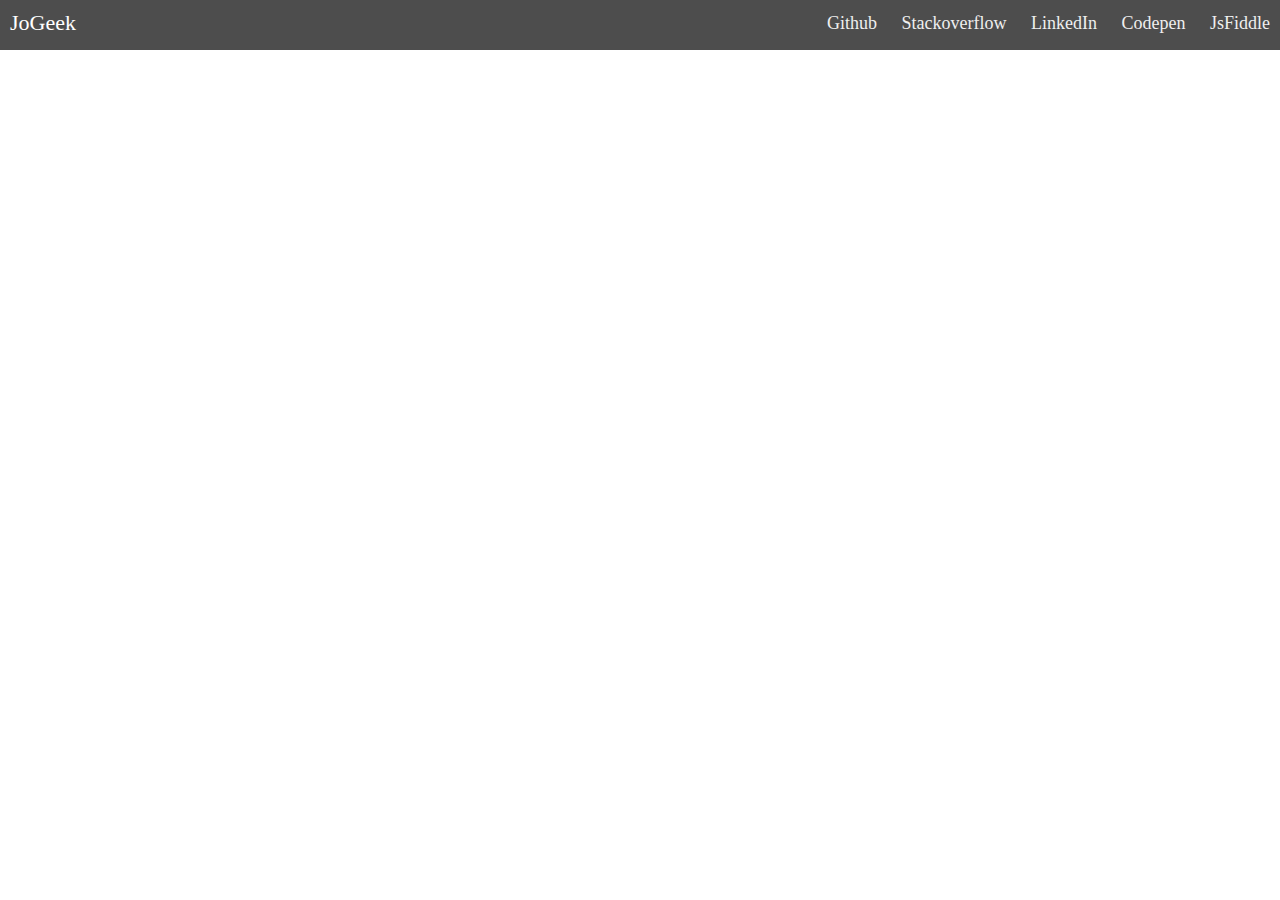
==== index.html @ 08067026 "initialisation du site" ====
<!DOCTYPE html>

<html>
    <head>
        <meta charset="utf-8">
        <title> Agence</title>
        <meta name="description" content="">
        <meta name="viewport" content="width=device-width, initial-scale=1">
        <link rel="stylesheet" href="style.css">
    </head>
    <body>
<!-- navbar -->

<div class="nav">
  <input type="checkbox" id="nav-check">
  <div class="nav-header">
    <div class="nav-title">
      JoGeek
    </div>
  </div>
  <div class="nav-btn">
    <label for="nav-check">
      <span></span>
      <span></span>
      <span></span>
    </label>
  </div>
  
  <div class="nav-links">
    <a href="//github.io/jo_geek" target="_blank">Github</a>
    <a href="http://stackoverflow.com/users/4084003/" target="_blank">Stackoverflow</a>
    <a href="https://in.linkedin.com/in/jonesvinothjoseph" target="_blank">LinkedIn</a>
    <a href="https://codepen.io/jo_Geek/" target="_blank">Codepen</a>
    <a href="https://jsfiddle.net/user/jo_Geek/" target="_blank">JsFiddle</a>
  </div>
</div>

    </body>
</html>
---- style.css ----
/* navbar */

body {
  margin: 0px;
}

.nav {
  height: 50px;
  width: 100%;
  background-color: #4d4d4d;
  position: relative;
}

.nav > .nav-header {
  display: inline;
}

.nav > .nav-header > .nav-title {
  display: inline-block;
  font-size: 22px;
  color: #fff;
  padding: 10px 10px 10px 10px;
}

.nav > .nav-btn {
  display: none;
}

.nav > .nav-links {
  display: inline;
  float: right;
  font-size: 18px;
}

.nav > .nav-links > a {
  display: inline-block;
  padding: 13px 10px 13px 10px;
  text-decoration: none;
  color: #efefef;
}

.nav > .nav-links > a:hover {
  background-color: rgba(0, 0, 0, 0.3);
}

.nav > #nav-check {
  display: none;
}

@media (max-width:600px) {
  .nav > .nav-btn {
    display: inline-block;
    position: absolute;
    right: 0px;
    top: 0px;
  }
  .nav > .nav-btn > label {
    display: inline-block;
    width: 50px;
    height: 50px;
    padding: 13px;
  }
  .nav > .nav-btn > label:hover,.nav  #nav-check:checked ~ .nav-btn > label {
    background-color: rgba(0, 0, 0, 0.3);
  }
  .nav > .nav-btn > label > span {
    display: block;
    width: 25px;
    height: 10px;
    border-top: 2px solid #eee;
  }
  .nav > .nav-links {
    position: absolute;
    display: block;
    width: 100%;
    background-color: #333;
    height: 0px;
    transition: all 0.3s ease-in;
    overflow-y: hidden;
    top: 50px;
    left: 0px;
  }
  .nav > .nav-links > a {
    display: block;
    width: 100%;
  }
  .nav > #nav-check:not(:checked) ~ .nav-links {
    height: 0px;
  }
  .nav > #nav-check:checked ~ .nav-links {
    height: calc(100vh - 50px);
    overflow-y: auto;
  }
}
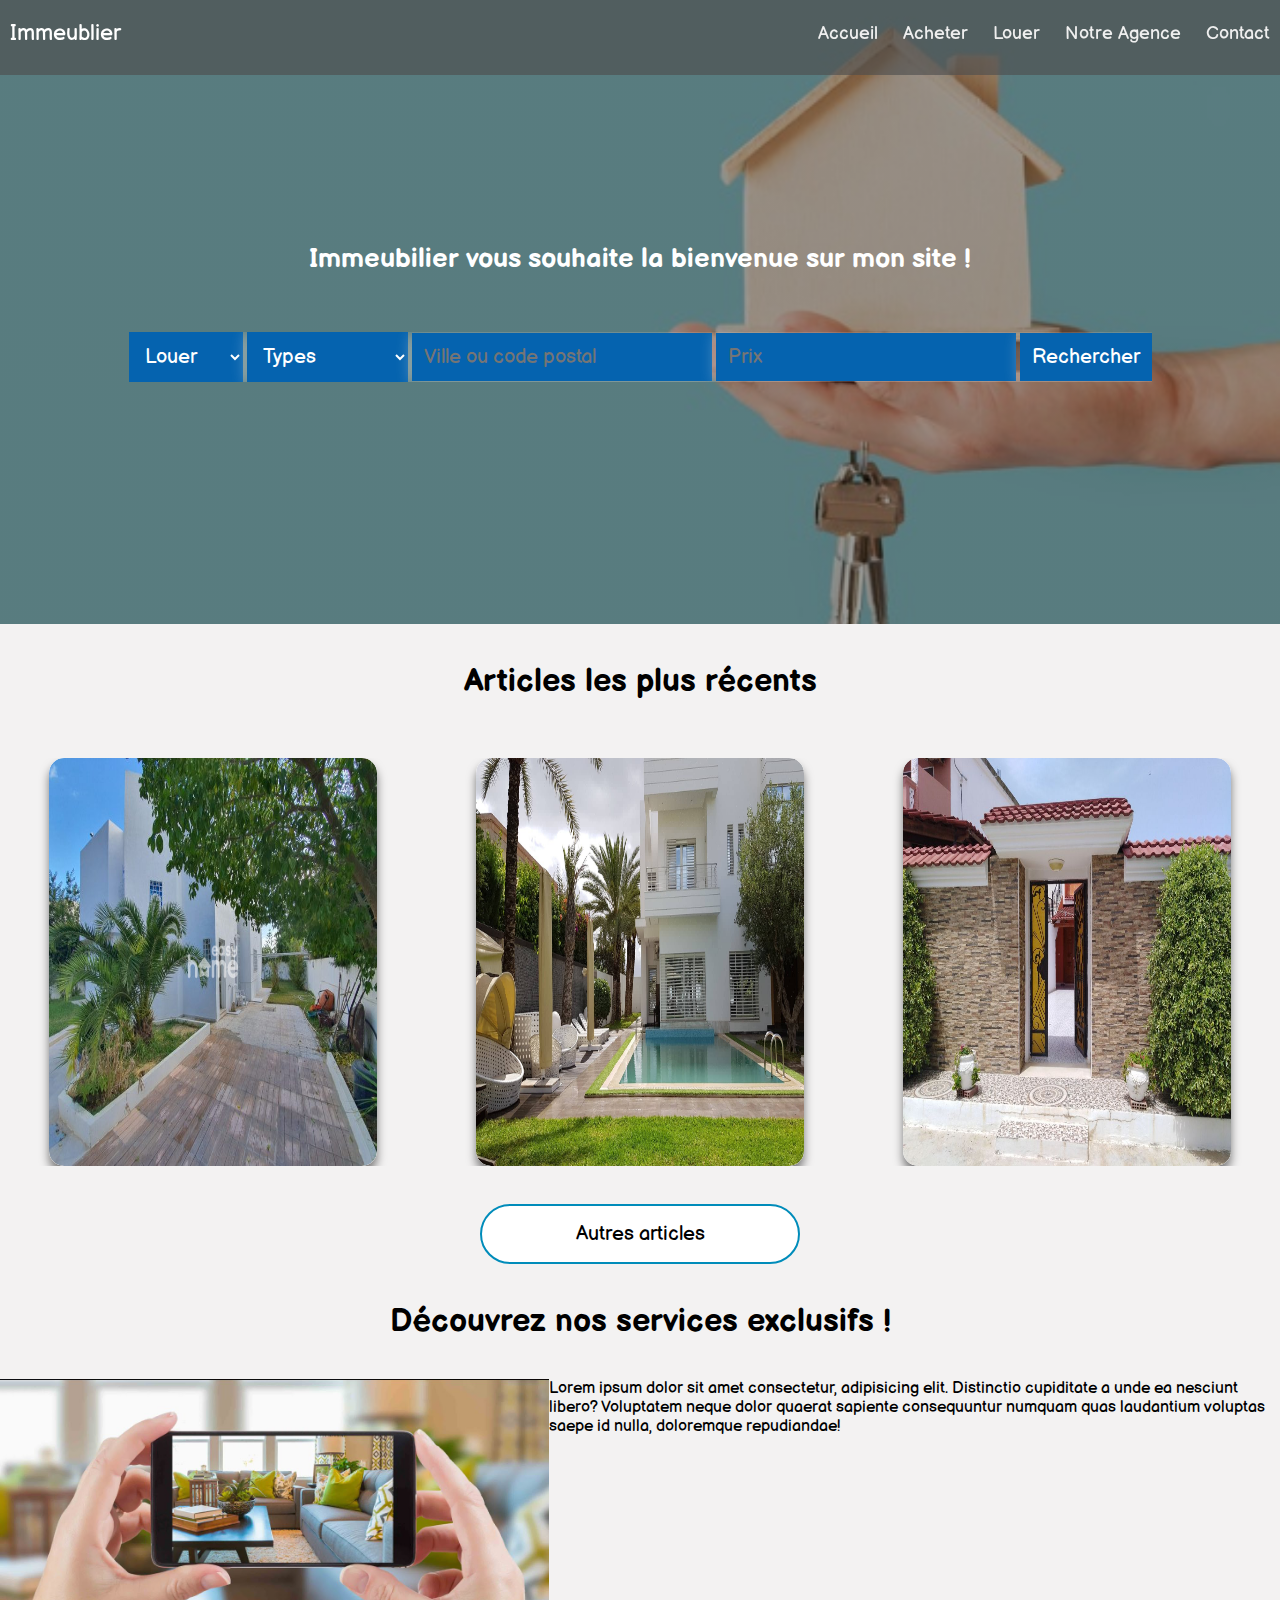
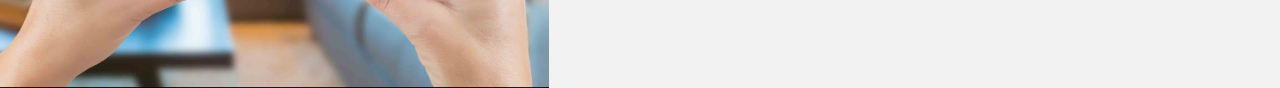
==== commit bc95e61c: "page d'accueil" ====
--- a/index.html
+++ b/index.html
@@ -6,6 +6,8 @@
         <title> Agence</title>
         <meta name="description" content="">
         <meta name="viewport" content="width=device-width, initial-scale=1">
+        <link rel="preconnect" href="https://fonts.gstatic.com">
+        <link href="https://fonts.googleapis.com/css2?family=Balsamiq+Sans&display=swap" rel="stylesheet">
         <link rel="stylesheet" href="style.css">
     </head>
     <body>
@@ -15,7 +17,7 @@
   <input type="checkbox" id="nav-check">
   <div class="nav-header">
     <div class="nav-title">
-      JoGeek
+      Immeublier
     </div>
   </div>
   <div class="nav-btn">
@@ -27,11 +29,83 @@
   </div>
   
   <div class="nav-links">
-    <a href="//github.io/jo_geek" target="_blank">Github</a>
-    <a href="http://stackoverflow.com/users/4084003/" target="_blank">Stackoverflow</a>
-    <a href="https://in.linkedin.com/in/jonesvinothjoseph" target="_blank">LinkedIn</a>
-    <a href="https://codepen.io/jo_Geek/" target="_blank">Codepen</a>
-    <a href="https://jsfiddle.net/user/jo_Geek/" target="_blank">JsFiddle</a>
+    <a href="#index.html" >Accueil</a>
+    <a href="acheter.html">Acheter</a>
+    <a href="louer.html">Louer</a>
+    <a href="agence.html">Notre Agence</a>
+    <a href="contact.html">Contact</a>
+  </div>
+</div>
+
+<!-- ***********section1 *********-->
+<div class="back">
+  <div class="proverbe">
+    <p> Immeubilier vous souhaite la bienvenue sur mon site !</p>
+<br> <br> <br>
+    <form>
+      <select class="box">
+        <option>Louer</option>
+        <option>Acheter</option>
+      </select>
+      <select class="box">
+        <option>Types</option>
+        <option>Appartement</option>
+        <option>Maison</option>
+        <option>Immeuble</option>
+        <option>Terrains</option>
+      </select>
+
+      <input class="box" type="text" placeholder="Ville ou code postal">
+      <input class="box" type="text" placeholder="Prix">
+      <button class="box">Rechercher</button>
+    </form>
+  </div>
+</div>
+
+
+<br> <br>
+<!-- ********section2******** -->
+<div class="container">
+  <h1>Articles les plus récents</h1> <br> <br> <br>
+  
+
+  
+<div class="container1">
+  <div class="card"><img src="./imgs/article1.jpg"/>
+    <div class="info">
+      <h1>Mountain</h1>
+      <p>Lorem Ipsum is simply dummy text from the printing and typeseting industry</p>
+      <button>Read More</button>
+    </div>
+  </div>
+  <div class="card"><img src="./imgs/article2.jpg"/>
+    <div class="info">
+      <h1>Road</h1>
+      <p>Lorem Ipsum is simply dummy text from the printing and typeseting industry</p>
+      <button>Read More</button>
+    </div>
+  </div>
+  <div class="card"><img src="./imgs/article3.jpg"/>
+    <div class="info">
+      <h1>Protester</h1>
+      <p>Lorem Ipsum is simply dummy text from the printing and typeseting industry</p>
+      <button>Read More</button>
+    </div>
+  </div>
+</div>
+<br> <br>
+<div class="btnn">
+  <button class="bouton btn"> Autres articles</button>
+</div>
+<br>
+<br>
+</div>
+<!-- ****section3******* -->
+<div class="container3">
+  <h1 class="service">Découvrez nos services exclusifs !</h1><br> <br>
+  <div class="contain">
+    <img src="./imgs/visio.jpg" alt="">
+    <p>Lorem ipsum dolor sit amet consectetur, adipisicing elit. Distinctio cupiditate a unde ea nesciunt libero? Voluptatem neque dolor quaerat sapiente consequuntur numquam quas laudantium voluptas saepe id nulla, doloremque repudiandae!</p>
   </div>
 </div>
 
--- a/style.css
+++ b/style.css
@@ -1,14 +1,22 @@
 /* navbar */
 
-body {
+*{
   margin: 0px;
+  overflow-x: hidden;
+  font-family: 'Balsamiq Sans', cursive;
+}
+body{
+  background-color: #f3f2f2;
 }
 
 .nav {
-  height: 50px;
-  width: 100%;
-  background-color: #4d4d4d;
-  position: relative;
+  height: 65px;
+  width: 100%;
+  background-color: #4d4d4da2;
+  position: fixed;
+  padding-top: 10px;
+  z-index: 2;
+  
 }
 
 .nav > .nav-header {
@@ -19,7 +27,7 @@
   display: inline-block;
   font-size: 22px;
   color: #fff;
-  padding: 10px 10px 10px 10px;
+  padding: 10px;
 }
 
 .nav > .nav-btn {
@@ -91,4 +99,175 @@
     height: calc(100vh - 50px);
     overflow-y: auto;
   }
+}
+/***end navbar****/
+
+/****** section1 *****/
+.back{
+  background-image:linear-gradient(rgba(0,0,0,0.4), rgba(0,0,0,0.4)), url('./imgs/backk.jpg'); background-repeat: no-repeat;
+   background-size: cover; 
+   background-position: center center; 
+   padding: 0%;
+   height: 25rem;
+   padding: 7rem;
+}
+.proverbe{
+  display: grid;
+ align-content: center;
+ justify-content: center;
+ height: 25rem;
+
+
+}
+
+.proverbe > p{
+  color: white;
+  font-size: 27px;
+  font-weight: bold;
+  text-align: center;
+}
+
+/* *****formulaire******* */
+.box{
+  background-color: #0563af;
+  color: white;
+  padding: 12px;
+ 
+  border: none;
+  font-size: 20px;
+  box-shadow: 0 2px 15px rgba(240, 235, 235, 0.418);
+  -webkit-appearance: button;
+  appearance: button;
+  outline: none;
+}
+
+.box option{
+  padding: 40px;
+}
+button:hover{
+cursor: pointer;
+}
+
+
+/* ******section2******** */
+.container h1{
+  text-align: center;
+}
+
+
+.container1 {
+  display: flex;
+  width: 100%;
+  justify-content: space-around;
+}
+
+.card {
+  width: 280px;
+  height: 360px;
+  border-radius: 15px;
+  padding: 1.5rem;
+  background: white;
+  position: relative;
+  display: flex;
+  align-items: flex-end;
+  transition: 0.4s ease-out;
+  box-shadow: 0px 7px 10px rgba(0, 0, 0, 0.5);
+}
+
+.card:hover:before {
+  opacity: 1;
+}
+.card:hover .info {
+  opacity: 1;
+
+}
+.card:before {
+  content: "";
+  position: absolute;
+  top: 0;
+  left: 0;
+  display: block;
+  width: 100%;
+  height: 100%;
+  border-radius: 15px;
+  background: rgba(0, 0, 0, 0.6);
+  z-index: 2;
+  transition: 0.5s;
+  opacity: 0;
+}
+.card img {
+  width: 100%;
+  height: 100%;
+  /* -o-object-fit: cover;
+     object-fit: cover; */
+  position: absolute;
+  top: 0;
+  left: 0;
+  border-radius: 15px;
+}
+.card .info {
+  position: relative;
+  z-index: 3;
+  color: white;
+  opacity: 0;
+  transition: 0.5s;
+}
+.card .info h1 {
+  margin: 0px;
+}
+.card .info p {
+  letter-spacing: 1px;
+  font-size: 15px;
+  margin-top: 8px;
+}
+.card .info button {
+  padding: 0.6rem;
+  outline: none;
+  border: none;
+  border-radius: 3px;
+  background: white;
+  color: black;
+  font-weight: bold;
+  cursor: pointer;
+  transition: 0.4s ease;
+}
+.card .info button:hover {
+  background: dodgerblue;
+  color: white;
+}
+.bouton{
+ border-radius: 60px;
+ border: none;
+ color: white;
+ width: 25%;
+ padding: 16px 32px;
+ /* text-align: center; */
+ /* display: inline-block; */
+ font-size: 20px;
+ /* margin: 4px 2px; */
+ /* transition-duration: 0.4s; */
+ cursor: pointer;
+}
+.btn{
+  background-color: white; 
+  color: black; 
+  border: 2px solid #008CBA;
+}
+
+.btn:hover {
+  background-color: #008CBA;
+  color: white;
+}
+.btnn{
+  display: flex;
+  justify-content: center;
+}
+
+/* *****section3****** */
+.service{
+  text-align: center;
+}
+.contain{
+  display: flex;
+  justify-content: space-around;
 }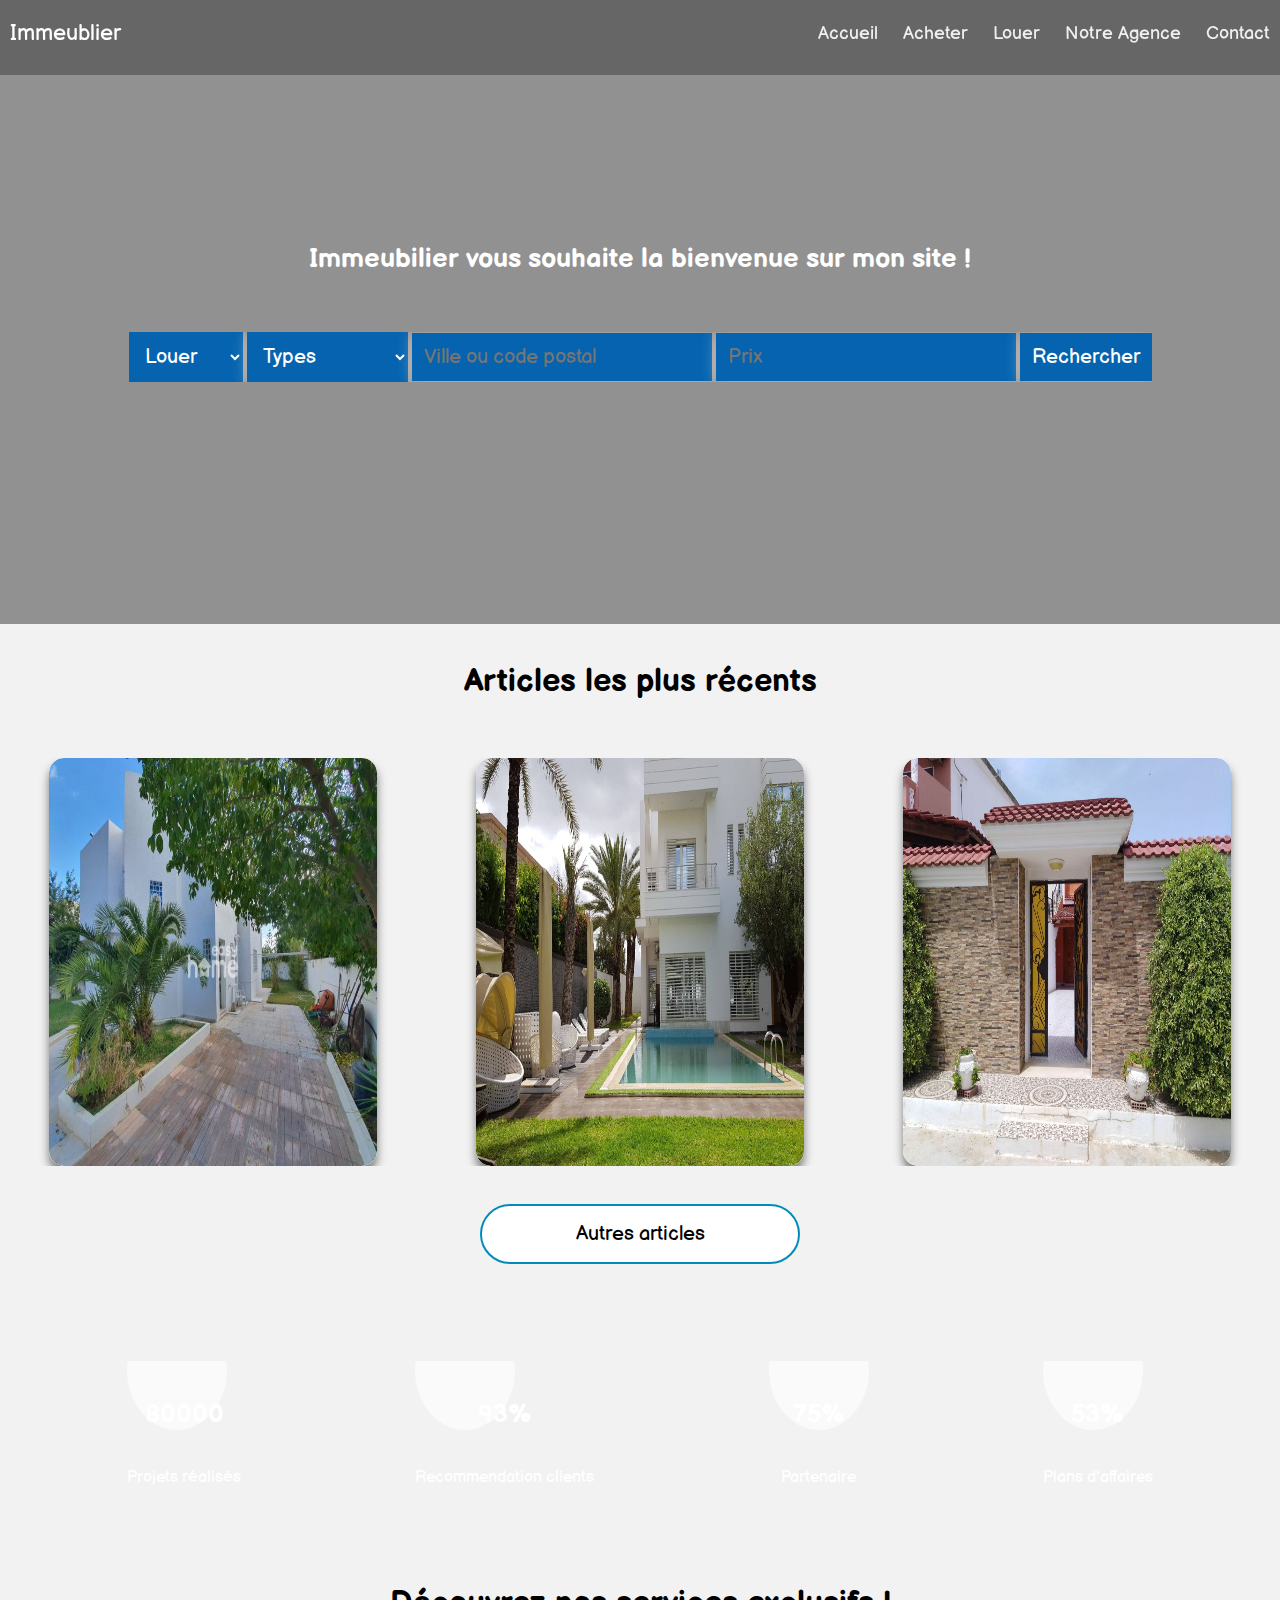
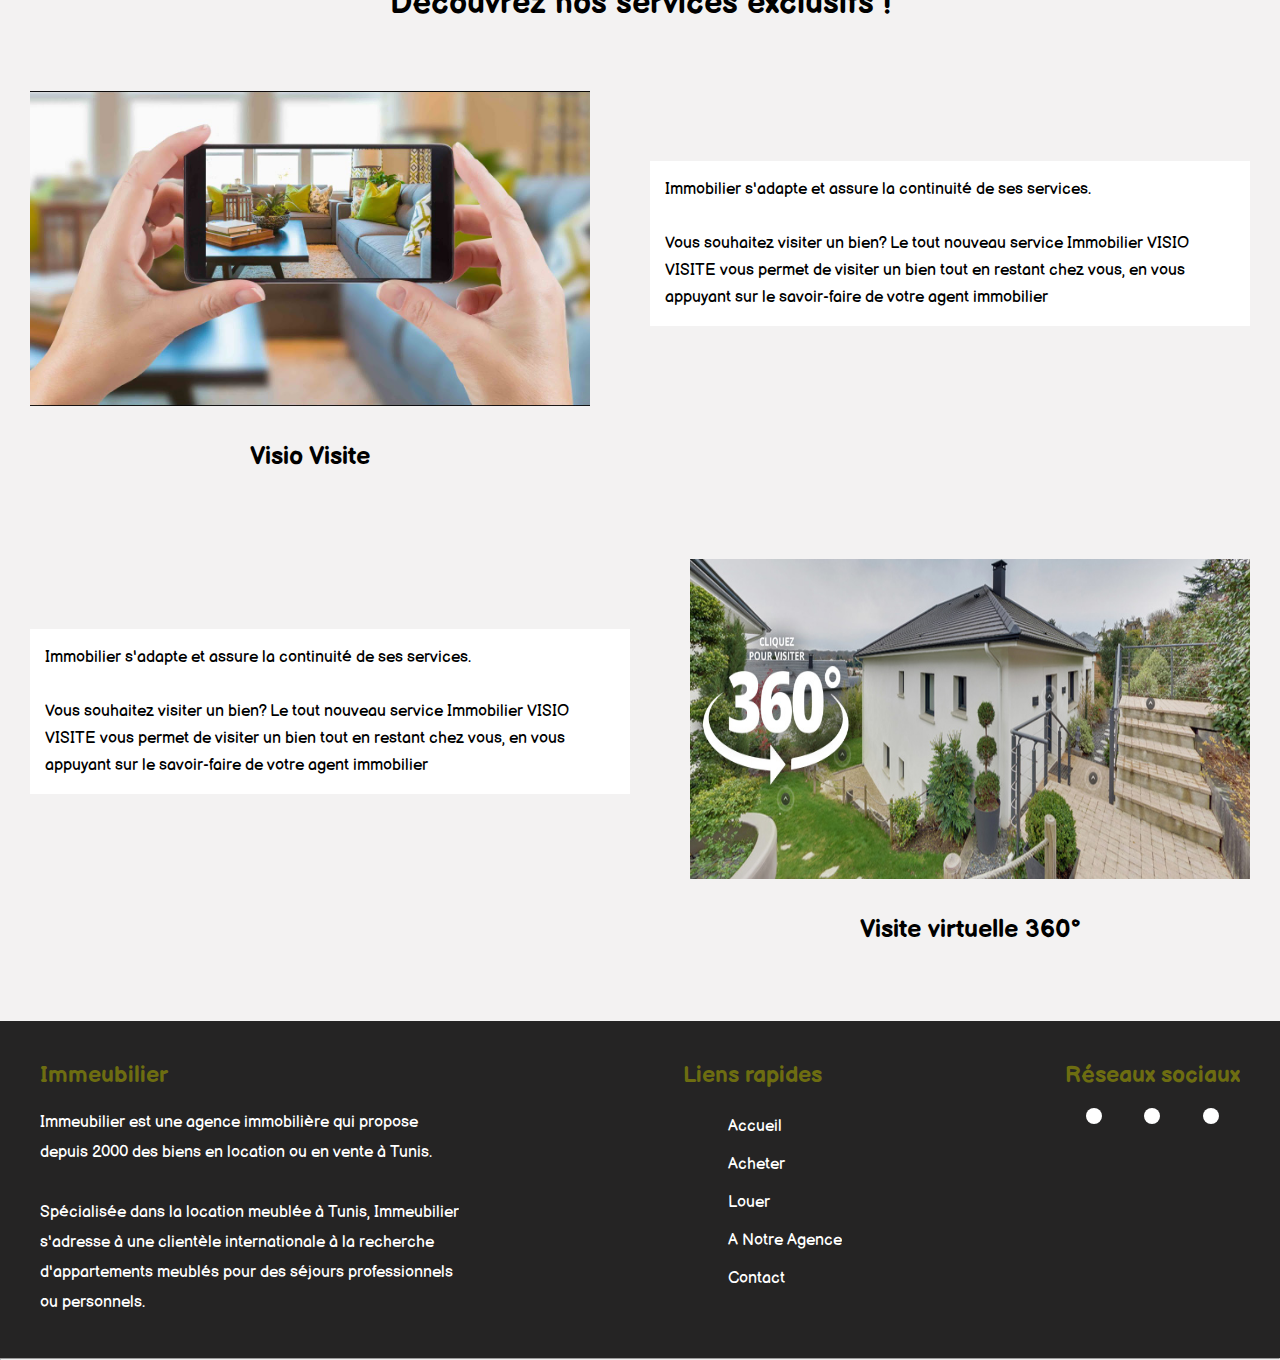
==== commit ec74d387: "fini page d'accueil et j'ai commencé les pages louer et acheter" ====
--- a/index.html
+++ b/index.html
@@ -1,53 +1,56 @@
 <!DOCTYPE html>
 
 <html>
-    <head>
-        <meta charset="utf-8">
-        <title> Agence</title>
-        <meta name="description" content="">
-        <meta name="viewport" content="width=device-width, initial-scale=1">
-        <link rel="preconnect" href="https://fonts.gstatic.com">
-        <link href="https://fonts.googleapis.com/css2?family=Balsamiq+Sans&display=swap" rel="stylesheet">
-        <link rel="stylesheet" href="style.css">
-    </head>
-    <body>
-<!-- navbar -->
 
-<div class="nav">
-  <input type="checkbox" id="nav-check">
-  <div class="nav-header">
-    <div class="nav-title">
-      Immeublier
-    </div>
-  </div>
-  <div class="nav-btn">
-    <label for="nav-check">
+<head>
+    <meta charset="utf-8">
+    <title> Agence</title>
+    <meta name="description" content="">
+    <meta name="viewport" content="width=device-width, initial-scale=1">
+    <link rel="preconnect" href="https://fonts.gstatic.com">
+    <link href="https://fonts.googleapis.com/css2?family=Balsamiq+Sans&display=swap" rel="stylesheet">
+    <link rel="stylesheet" href="https://use.fontawesome.com/releases/v5.15.2/css/all.css" integrity="sha384-vSIIfh2YWi9wW0r9iZe7RJPrKwp6bG+s9QZMoITbCckVJqGCCRhc+ccxNcdpHuYu" crossorigin="anonymous">
+    <link rel="stylesheet" href="style.css">
+</head>
+
+<body>
+    <!-- navbar -->
+
+    <div class="nav">
+        <input type="checkbox" id="nav-check">
+        <div class="nav-header">
+            <div class="nav-title">
+                Immeublier
+            </div>
+        </div>
+        <div class="nav-btn">
+            <label for="nav-check">
       <span></span>
       <span></span>
       <span></span>
     </label>
-  </div>
-  
-  <div class="nav-links">
-    <a href="#index.html" >Accueil</a>
-    <a href="acheter.html">Acheter</a>
-    <a href="louer.html">Louer</a>
-    <a href="agence.html">Notre Agence</a>
-    <a href="contact.html">Contact</a>
-  </div>
-</div>
+        </div>
 
-<!-- ***********section1 *********-->
-<div class="back">
-  <div class="proverbe">
-    <p> Immeubilier vous souhaite la bienvenue sur mon site !</p>
-<br> <br> <br>
-    <form>
-      <select class="box">
+        <div class="nav-links">
+            <a href="#index.html">Accueil</a>
+            <a href="acheter.html">Acheter</a>
+            <a href="louer.html">Louer</a>
+            <a href="agence.html">Notre Agence</a>
+            <a href="contact.html">Contact</a>
+        </div>
+    </div>
+
+    <!-- ***********section1 *********-->
+    <div class="back">
+        <div class="proverbe">
+            <p> Immeubilier vous souhaite la bienvenue sur mon site !</p>
+            <br> <br> <br>
+            <form>
+                <select class="box">
         <option>Louer</option>
         <option>Acheter</option>
       </select>
-      <select class="box">
+                <select class="box">
         <option>Types</option>
         <option>Appartement</option>
         <option>Maison</option>
@@ -55,59 +58,134 @@
         <option>Terrains</option>
       </select>
 
-      <input class="box" type="text" placeholder="Ville ou code postal">
-      <input class="box" type="text" placeholder="Prix">
-      <button class="box">Rechercher</button>
-    </form>
-  </div>
-</div>
+                <input class="box" type="text" placeholder="Ville ou code postal">
+                <input class="box" type="text" placeholder="Prix">
+                <button class="box">Rechercher</button>
+            </form>
+        </div>
+    </div>
 
 
-<br> <br>
-<!-- ********section2******** -->
-<div class="container">
-  <h1>Articles les plus récents</h1> <br> <br> <br>
-  
+    <br> <br>
+    <!-- ********section2******** -->
+    <div class="container">
+        <h1>Articles les plus récents</h1> <br> <br> <br>
 
-  
-<div class="container1">
-  <div class="card"><img src="./imgs/article1.jpg"/>
-    <div class="info">
-      <h1>Mountain</h1>
-      <p>Lorem Ipsum is simply dummy text from the printing and typeseting industry</p>
-      <button>Read More</button>
+
+
+        <div class="container1">
+            <div class="card"><img src="./imgs/article1.jpg" />
+                <div class="info">
+                    <h1>Mountain</h1>
+                    <p>Lorem Ipsum is simply dummy text from the printing and typeseting industry</p>
+                    <button>Read More</button>
+                </div>
+            </div>
+            <div class="card"><img src="./imgs/article2.jpg" />
+                <div class="info">
+                    <h1>Road</h1>
+                    <p>Lorem Ipsum is simply dummy text from the printing and typeseting industry</p>
+                    <button>Read More</button>
+                </div>
+            </div>
+            <div class="card"><img src="./imgs/article3.jpg" />
+                <div class="info">
+                    <h1>Protester</h1>
+                    <p>Lorem Ipsum is simply dummy text from the printing and typeseting industry</p>
+                    <button>Read More</button>
+                </div>
+            </div>
+        </div>
+        <br> <br>
+        <div class="btnn">
+            <button class="bouton btn"> Autres articles</button>
+        </div>
+
     </div>
-  </div>
-  <div class="card"><img src="./imgs/article2.jpg"/>
-    <div class="info">
-      <h1>Road</h1>
-      <p>Lorem Ipsum is simply dummy text from the printing and typeseting industry</p>
-      <button>Read More</button>
+    <!-- ****section3******* -->
+    <br> <br> <br>
+    <div class="container4">
+        <div class="backg">
+            <div class="contain1">
+                <div class="item">
+                    <i class="fas fa-tasks fa-4x icon"></i><br><br>
+                    <p class="titlicon">80000</p> <br> <br>
+                    <p class="percent">Projets réalisés</p>
+                </div>
+                <div class="item">
+                    <i class="fas fa-thumbs-up fa-4x icon"></i><br><br>
+                    <p class="titlicon">93%</p> <br> <br>
+                    <p class="percent">Recommendation clients</p>
+                </div>
+                <div class="item">
+                    <i class="fas fa-hands-helping fa-4x icon"></i><br><br>
+                    <p class="titlicon">75%</p> <br> <br>
+                    <p class="percent">Partenaire</p>
+                </div>
+                <div class="item">
+                    <i class="fas fa-building fa-4x icon"></i> <br><br>
+                    <p class="titlicon">53%</p> <br> <br>
+                    <p class="percent">Plans d'affaires</p>
+                </div>
+            </div>
+        </div>
+    </div><br><br><br>
+    <!-- ***********section4********** -->
+    <div class="containerr3">
+        <h1 class="service">Découvrez nos services exclusifs !</h1><br> <br>
+        <div class="contain">
+            <div class="item">
+                <img class="serv1" src="./imgs/visio.jpg" alt=""><br>
+                <p class="visio">Visio Visite</p>
+            </div>
+            <div class="item">
+                <p class="parag">Immobilier s'adapte et assure la continuité de ses services. <br> <br> Vous souhaitez visiter un bien? Le tout nouveau service Immobilier VISIO VISITE vous permet de visiter un bien tout en restant chez vous, en vous appuyant sur le savoir-faire
+                    de votre agent immobilier </p>
+            </div>
+        </div>
+        <br> <br><br>
+        <div class="contain">
+            <div class="item">
+                <p class="parag">Immobilier s'adapte et assure la continuité de ses services. <br> <br> Vous souhaitez visiter un bien? Le tout nouveau service Immobilier VISIO VISITE vous permet de visiter un bien tout en restant chez vous, en vous appuyant sur le savoir-faire
+                    de votre agent immobilier </p>
+            </div>
+            <div class="item">
+                <img class="serv2" src="./imgs/360.jpg.crdownload" alt=""><br>
+                <p class="visio">Visite virtuelle 360°</p>
+            </div>
+
+        </div>
     </div>
-  </div>
-  <div class="card"><img src="./imgs/article3.jpg"/>
-    <div class="info">
-      <h1>Protester</h1>
-      <p>Lorem Ipsum is simply dummy text from the printing and typeseting industry</p>
-      <button>Read More</button>
+    <br><br><br> <br>
+    <!-- ********Footer**************************** -->
+    <div class="container3">
+        <div class="item2">
+            <h3>Immeubilier</h3> <br>
+            <p class="textfoot"> Immeubilier est une agence immobilière qui propose <br> depuis 2000 des biens en location ou en vente à Tunis. <br><br> Spécialisée dans la location meublée à Tunis, Immeubilier <br> s'adresse à une clientèle internationale à la recherche
+                <br> d'appartements meublés pour des séjours professionnels <br> ou personnels.</p>
+        </div>
+        <div class="item2">
+            <h3>Liens rapides</h3> <br>
+            <ul class="list-unstyled quick-links">
+                <li><a href="index.html"><i class="fa fa-angle-double-right"></i>Accueil</a></li>
+                <li><a href="acheter.html"><i class="fa fa-angle-double-right"></i>Acheter</a></li>
+                <li><a href="louer.html"><i class="fa fa-angle-double-right"></i>Louer</a></li>
+                <li><a href="agence.html"><i class="fa fa-angle-double-right"></i>A Notre Agence</a></li>
+                <li><a href="contact.html"><i class="fa fa-angle-double-right"></i>Contact</a></li>
+            </ul>
+
+        </div>
+        <div class="item3">
+            <h3>Réseaux sociaux</h3> <br>
+            <div class="reseau">
+                <i class=" face fab fa-facebook-f fa-2x"></i>
+                <i class="linked fab fa-linkedin-in fa-2x"></i>
+                <i class="insta fab fa-instagram fa-2x"></i>
+            </div>
+        </div>
     </div>
-  </div>
-</div>
-<br> <br>
-<div class="btnn">
-  <button class="bouton btn"> Autres articles</button>
-</div>
-<br>
-<br>
-</div>
-<!-- ****section3******* -->
-<div class="container3">
-  <h1 class="service">Découvrez nos services exclusifs !</h1><br> <br>
-  <div class="contain">
-    <img src="./imgs/visio.jpg" alt="">
-    <p>Lorem ipsum dolor sit amet consectetur, adipisicing elit. Distinctio cupiditate a unde ea nesciunt libero? Voluptatem neque dolor quaerat sapiente consequuntur numquam quas laudantium voluptas saepe id nulla, doloremque repudiandae!</p>
-  </div>
-</div>
+    <hr style="color: white;">
 
-    </body>
+</body>
+
 </html>--- a/style.css
+++ b/style.css
@@ -1,273 +1,467 @@
 /* navbar */
 
-*{
-  margin: 0px;
-  overflow-x: hidden;
-  font-family: 'Balsamiq Sans', cursive;
-}
-body{
-  background-color: #f3f2f2;
+* {
+    margin: 0px;
+    overflow-x: hidden;
+    font-family: 'Balsamiq Sans', cursive;
+}
+
+body {
+    background-color: #f3f2f2;
 }
 
 .nav {
-  height: 65px;
-  width: 100%;
-  background-color: #4d4d4da2;
-  position: fixed;
-  padding-top: 10px;
-  z-index: 2;
-  
-}
-
-.nav > .nav-header {
-  display: inline;
-}
-
-.nav > .nav-header > .nav-title {
-  display: inline-block;
-  font-size: 22px;
-  color: #fff;
-  padding: 10px;
-}
-
-.nav > .nav-btn {
-  display: none;
-}
-
-.nav > .nav-links {
-  display: inline;
-  float: right;
-  font-size: 18px;
-}
-
-.nav > .nav-links > a {
-  display: inline-block;
-  padding: 13px 10px 13px 10px;
-  text-decoration: none;
-  color: #efefef;
-}
-
-.nav > .nav-links > a:hover {
-  background-color: rgba(0, 0, 0, 0.3);
-}
-
-.nav > #nav-check {
-  display: none;
+    height: 65px;
+    width: 100%;
+    background-color: #4d4d4da2;
+    position: fixed;
+    padding-top: 10px;
+    z-index: 2;
+}
+
+.nav>.nav-header {
+    display: inline;
+}
+
+.nav>.nav-header>.nav-title {
+    display: inline-block;
+    font-size: 22px;
+    color: #fff;
+    padding: 10px;
+}
+
+.nav>.nav-btn {
+    display: none;
+}
+
+.nav>.nav-links {
+    display: inline;
+    float: right;
+    font-size: 18px;
+}
+
+.nav>.nav-links>a {
+    display: inline-block;
+    padding: 13px 10px 13px 10px;
+    text-decoration: none;
+    color: #efefef;
+}
+
+.nav>.nav-links>a:hover {
+    background-color: rgba(0, 0, 0, 0.3);
+}
+
+.nav>#nav-check {
+    display: none;
 }
 
 @media (max-width:600px) {
-  .nav > .nav-btn {
-    display: inline-block;
+    .nav>.nav-btn {
+        display: inline-block;
+        position: absolute;
+        right: 0px;
+        top: 0px;
+    }
+    .nav>.nav-btn>label {
+        display: inline-block;
+        width: 50px;
+        height: 50px;
+        padding: 13px;
+    }
+    .nav>.nav-btn>label:hover,
+    .nav #nav-check:checked~.nav-btn>label {
+        background-color: rgba(0, 0, 0, 0.3);
+    }
+    .nav>.nav-btn>label>span {
+        display: block;
+        width: 25px;
+        height: 10px;
+        border-top: 2px solid #eee;
+    }
+    .nav>.nav-links {
+        position: absolute;
+        display: block;
+        width: 100%;
+        background-color: #333;
+        height: 0px;
+        transition: all 0.3s ease-in;
+        overflow-y: hidden;
+        top: 50px;
+        left: 0px;
+    }
+    .nav>.nav-links>a {
+        display: block;
+        width: 100%;
+    }
+    .nav>#nav-check:not(:checked)~.nav-links {
+        height: 0px;
+    }
+    .nav>#nav-check:checked~.nav-links {
+        height: calc(100vh - 50px);
+        overflow-y: auto;
+    }
+}
+
+
+/***end navbar****/
+
+
+/****** section1 *****/
+
+.back {
+    background-image: linear-gradient(rgba(0, 0, 0, 0.4), rgba(0, 0, 0, 0.4)), url('https://preview.free3d.com/img/2019/10/2169029091745858762/0pgthsmb-900.jpg');
+    background-repeat: no-repeat;
+    background-size: cover;
+    background-position: center center;
+    padding: 0%;
+    height: 25rem;
+    padding: 7rem;
+}
+
+.proverbe {
+    display: grid;
+    align-content: center;
+    justify-content: center;
+    height: 25rem;
+}
+
+.proverbe>p {
+    color: white;
+    font-size: 27px;
+    font-weight: bold;
+    text-align: center;
+}
+
+
+/* *****formulaire******* */
+
+.box {
+    background-color: #0563af;
+    color: white;
+    padding: 12px;
+    border: none;
+    font-size: 20px;
+    box-shadow: 0 2px 15px rgba(240, 235, 235, 0.418);
+    -webkit-appearance: button;
+    appearance: button;
+    outline: none;
+}
+
+.box option {
+    padding: 40px;
+}
+
+button:hover {
+    cursor: pointer;
+}
+
+
+/* ******section2******** */
+
+.container h1 {
+    text-align: center;
+}
+
+.container1 {
+    display: flex;
+    width: 100%;
+    justify-content: space-around;
+}
+
+.card {
+    width: 280px;
+    height: 360px;
+    border-radius: 15px;
+    padding: 1.5rem;
+    background: white;
+    position: relative;
+    display: flex;
+    align-items: flex-end;
+    transition: 0.4s ease-out;
+    box-shadow: 0px 7px 10px rgba(0, 0, 0, 0.5);
+}
+
+.card:hover:before {
+    opacity: 1;
+}
+
+.card:hover .info {
+    opacity: 1;
+}
+
+.card:before {
+    content: "";
     position: absolute;
-    right: 0px;
-    top: 0px;
-  }
-  .nav > .nav-btn > label {
-    display: inline-block;
-    width: 50px;
-    height: 50px;
-    padding: 13px;
-  }
-  .nav > .nav-btn > label:hover,.nav  #nav-check:checked ~ .nav-btn > label {
-    background-color: rgba(0, 0, 0, 0.3);
-  }
-  .nav > .nav-btn > label > span {
-    display: block;
-    width: 25px;
-    height: 10px;
-    border-top: 2px solid #eee;
-  }
-  .nav > .nav-links {
-    position: absolute;
+    top: 0;
+    left: 0;
     display: block;
     width: 100%;
-    background-color: #333;
-    height: 0px;
-    transition: all 0.3s ease-in;
-    overflow-y: hidden;
-    top: 50px;
-    left: 0px;
-  }
-  .nav > .nav-links > a {
-    display: block;
+    height: 100%;
+    border-radius: 15px;
+    background: rgba(0, 0, 0, 0.6);
+    z-index: 2;
+    transition: 0.5s;
+    opacity: 0;
+}
+
+.card img {
     width: 100%;
-  }
-  .nav > #nav-check:not(:checked) ~ .nav-links {
-    height: 0px;
-  }
-  .nav > #nav-check:checked ~ .nav-links {
-    height: calc(100vh - 50px);
-    overflow-y: auto;
-  }
-}
-/***end navbar****/
-
-/****** section1 *****/
-.back{
-  background-image:linear-gradient(rgba(0,0,0,0.4), rgba(0,0,0,0.4)), url('./imgs/backk.jpg'); background-repeat: no-repeat;
-   background-size: cover; 
-   background-position: center center; 
-   padding: 0%;
-   height: 25rem;
-   padding: 7rem;
-}
-.proverbe{
-  display: grid;
- align-content: center;
- justify-content: center;
- height: 25rem;
-
-
-}
-
-.proverbe > p{
-  color: white;
-  font-size: 27px;
-  font-weight: bold;
-  text-align: center;
-}
-
-/* *****formulaire******* */
-.box{
-  background-color: #0563af;
-  color: white;
-  padding: 12px;
- 
-  border: none;
-  font-size: 20px;
-  box-shadow: 0 2px 15px rgba(240, 235, 235, 0.418);
-  -webkit-appearance: button;
-  appearance: button;
-  outline: none;
-}
-
-.box option{
-  padding: 40px;
-}
-button:hover{
-cursor: pointer;
-}
-
-
-/* ******section2******** */
-.container h1{
-  text-align: center;
-}
-
-
-.container1 {
-  display: flex;
-  width: 100%;
-  justify-content: space-around;
-}
-
-.card {
-  width: 280px;
-  height: 360px;
-  border-radius: 15px;
-  padding: 1.5rem;
-  background: white;
-  position: relative;
-  display: flex;
-  align-items: flex-end;
-  transition: 0.4s ease-out;
-  box-shadow: 0px 7px 10px rgba(0, 0, 0, 0.5);
-}
-
-.card:hover:before {
-  opacity: 1;
-}
-.card:hover .info {
-  opacity: 1;
-
-}
-.card:before {
-  content: "";
-  position: absolute;
-  top: 0;
-  left: 0;
-  display: block;
-  width: 100%;
-  height: 100%;
-  border-radius: 15px;
-  background: rgba(0, 0, 0, 0.6);
-  z-index: 2;
-  transition: 0.5s;
-  opacity: 0;
-}
-.card img {
-  width: 100%;
-  height: 100%;
-  /* -o-object-fit: cover;
+    height: 100%;
+    /* -o-object-fit: cover;
      object-fit: cover; */
-  position: absolute;
-  top: 0;
-  left: 0;
-  border-radius: 15px;
-}
+    position: absolute;
+    top: 0;
+    left: 0;
+    border-radius: 15px;
+}
+
 .card .info {
-  position: relative;
-  z-index: 3;
-  color: white;
-  opacity: 0;
-  transition: 0.5s;
-}
+    position: relative;
+    z-index: 3;
+    color: white;
+    opacity: 0;
+    transition: 0.5s;
+}
+
 .card .info h1 {
-  margin: 0px;
-}
+    margin: 0px;
+}
+
 .card .info p {
-  letter-spacing: 1px;
-  font-size: 15px;
-  margin-top: 8px;
-}
+    letter-spacing: 1px;
+    font-size: 15px;
+    margin-top: 8px;
+}
+
 .card .info button {
-  padding: 0.6rem;
-  outline: none;
-  border: none;
-  border-radius: 3px;
-  background: white;
-  color: black;
-  font-weight: bold;
-  cursor: pointer;
-  transition: 0.4s ease;
-}
+    padding: 0.6rem;
+    outline: none;
+    border: none;
+    border-radius: 3px;
+    background: white;
+    color: black;
+    font-weight: bold;
+    cursor: pointer;
+    transition: 0.4s ease;
+}
+
 .card .info button:hover {
-  background: dodgerblue;
-  color: white;
-}
-.bouton{
- border-radius: 60px;
- border: none;
- color: white;
- width: 25%;
- padding: 16px 32px;
- /* text-align: center; */
- /* display: inline-block; */
- font-size: 20px;
- /* margin: 4px 2px; */
- /* transition-duration: 0.4s; */
- cursor: pointer;
-}
-.btn{
-  background-color: white; 
-  color: black; 
-  border: 2px solid #008CBA;
+    background: dodgerblue;
+    color: white;
+}
+
+.bouton {
+    border-radius: 60px;
+    border: none;
+    color: white;
+    width: 25%;
+    padding: 16px 32px;
+    /* text-align: center; */
+    /* display: inline-block; */
+    font-size: 20px;
+    /* margin: 4px 2px; */
+    /* transition-duration: 0.4s; */
+    cursor: pointer;
+}
+
+.btn {
+    background-color: white;
+    color: black;
+    border: 2px solid #008CBA;
 }
 
 .btn:hover {
-  background-color: #008CBA;
-  color: white;
-}
-.btnn{
-  display: flex;
-  justify-content: center;
-}
-
-/* *****section3****** */
-.service{
-  text-align: center;
-}
-.contain{
-  display: flex;
-  justify-content: space-around;
+    background-color: #008CBA;
+    color: white;
+}
+
+.btnn {
+    display: flex;
+    justify-content: center;
+}
+
+
+/***************************section3*******************************************/
+
+.backg {
+    background-image: linear-gradient(rgba(0, 0, 0, 0.4), rgba(0, 0, 0, 0.4)), url('./imgs/fixedd.jpg');
+    background-repeat: no-repeat;
+    background-size: cover;
+    background-position: center center;
+    background-attachment: fixed;
+}
+
+.icon {
+    background-color: rgba(255, 255, 255, 0.644);
+    padding: 50px;
+    border-radius: 50%;
+    color: teal;
+    font-weight: bold;
+}
+
+.contain1 {
+    display: flex;
+    justify-content: space-around;
+    padding: 40px;
+}
+
+.titlicon {
+    text-align: center;
+    color: white;
+    font-size: 25px;
+    font-weight: bold;
+}
+
+.percent {
+    text-align: center;
+    color: white;
+    font-size: 16px;
+}
+
+
+/* *****section4****** */
+
+.service {
+    text-align: center;
+}
+
+.contain {
+    display: grid;
+    grid-template-columns: auto auto;
+    justify-content: space-evenly;
+}
+
+.visio {
+    text-align: center;
+    font-size: 25px;
+    font-weight: bold;
+}
+
+.serv1 {
+    width: 35rem;
+    margin: 30px;
+}
+
+.serv2 {
+    width: 35rem;
+    margin: 30px;
+    height: 20rem;
+}
+
+.parag {
+    margin: 30px;
+    margin-top: 100px;
+    line-height: 27px;
+    background-color: #fff;
+    padding: 15px;
+}
+
+
+/* **********Footer************** */
+
+.container3 {
+    display: flex;
+    background-color: rgb(37, 36, 36);
+    justify-content: space-between;
+    color: white;
+    padding: 40px;
+}
+
+.container3 h3 {
+    color: rgb(109, 109, 17);
+    font-size: 23px;
+}
+
+.textfoot {
+    line-height: 30px;
+}
+
+.reseau {
+    display: flex;
+    justify-content: space-around;
+}
+
+.reseau i {
+    color: black;
+    background-color: #fff;
+    padding: 8px;
+    border-radius: 50%;
+}
+
+.face:hover {
+    color: #4267B2;
+}
+
+.linked:hover {
+    color: #0077B5;
+}
+
+.insta:hover {
+    color: #C13584;
+}
+
+.quick-links li {
+    padding: 3px 0;
+    -webkit-transition: .5s all ease;
+    -moz-transition: .5s all ease;
+    transition: .5s all ease;
+}
+
+.quick-links li:hover {
+    padding: 3px 0;
+    margin-left: 5px;
+    font-weight: 700;
+}
+
+.quick-links li a {
+    text-decoration: none;
+    color: white;
+    line-height: 32px;
+}
+
+.quick-links li a i {
+    margin-right: 5px;
+}
+
+.quick-links li:hover a i {
+    font-weight: 700;
+}
+
+
+/* ***********************************************************Page Acheter.html********************************************************************** */
+
+.conteneur {
+    background-color: rgba(182, 155, 155, 0.63);
+    padding: 30px;
+    margin: 25px;
+}
+
+.conteneur p {
+    line-height: 33px;
+}
+
+.conteneuur {
+    display: flex;
+    justify-content: space-around;
+}
+
+.conteneuur p {
+    text-align: center;
+}
+
+.item1 i {
+    display: flex;
+    justify-content: center;
+}
+
+.item1 {
+    border: 2px solid rgb(231, 75, 75);
+    padding: 40px;
+    background-color: #fff;
+}
+
+.item1 p {
+    font-size: 16px;
+    color: rgb(235, 10, 10);
+    font-weight: bold;
 }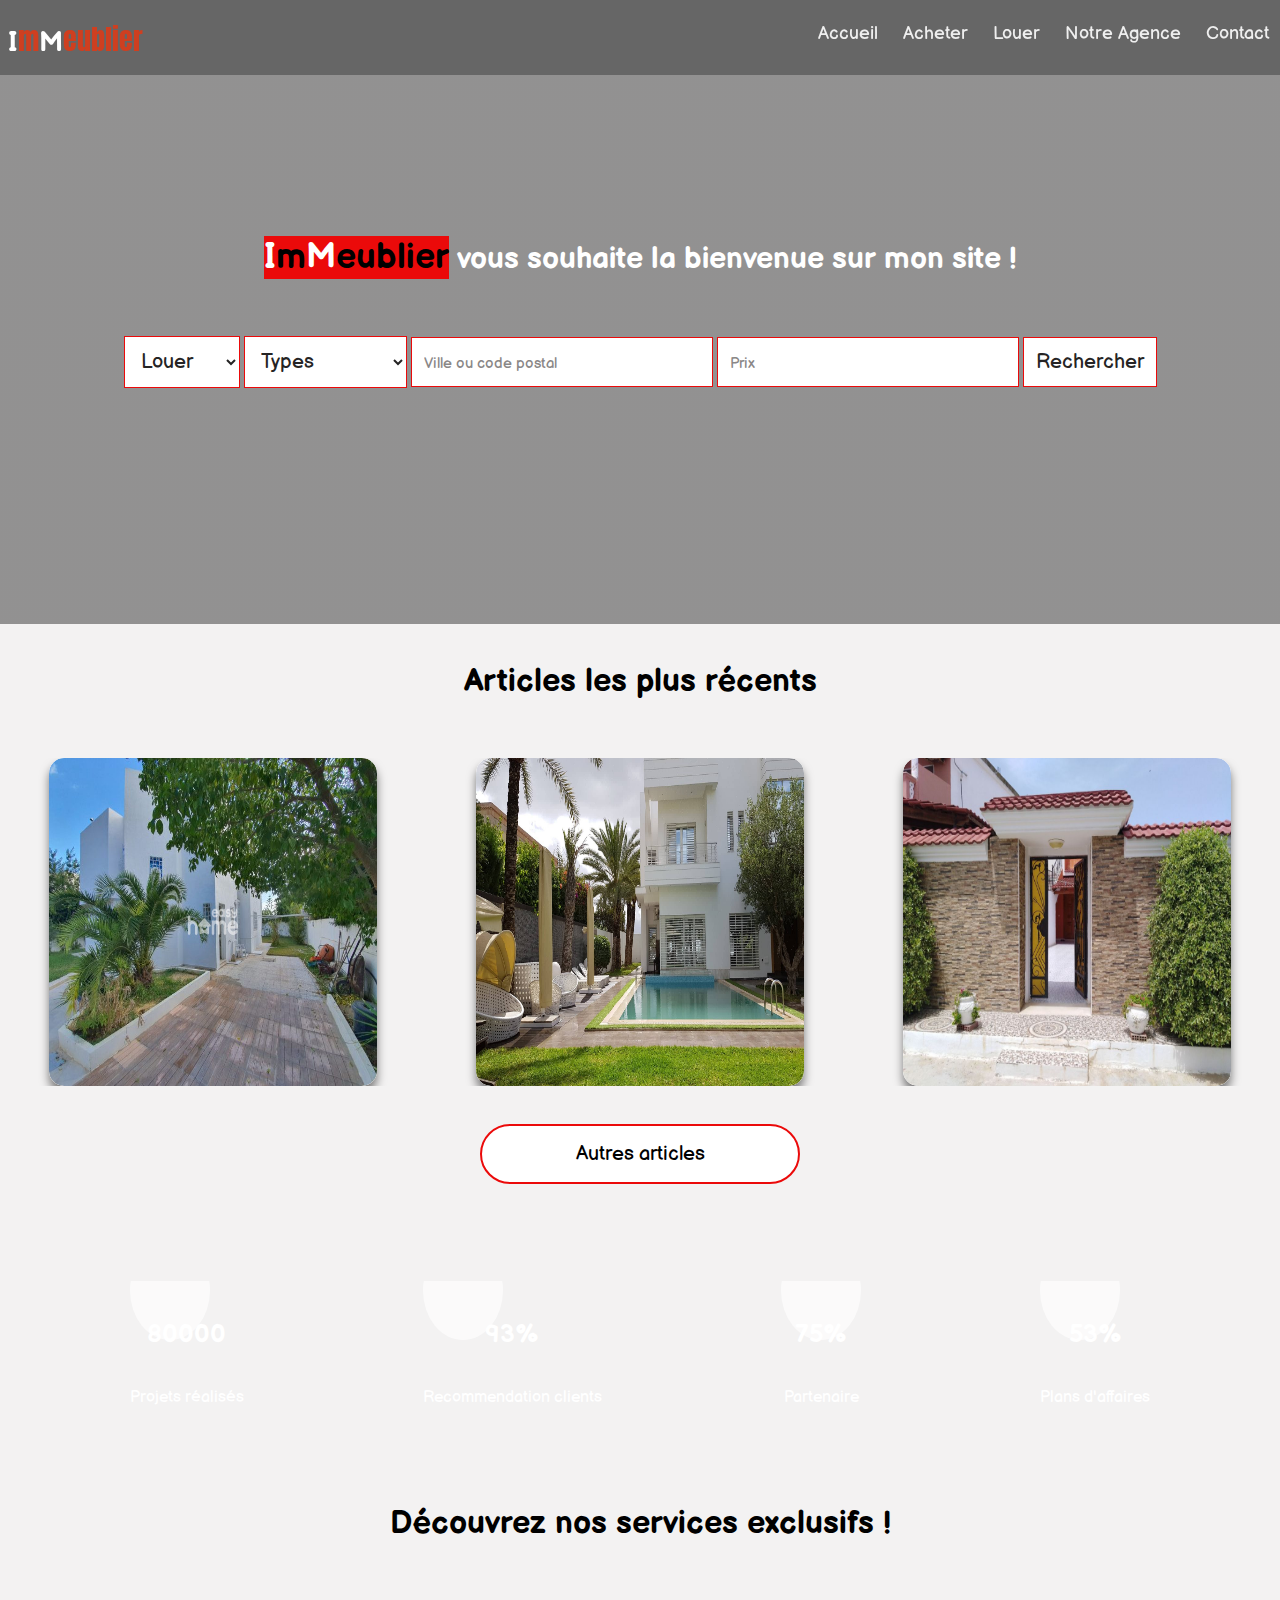
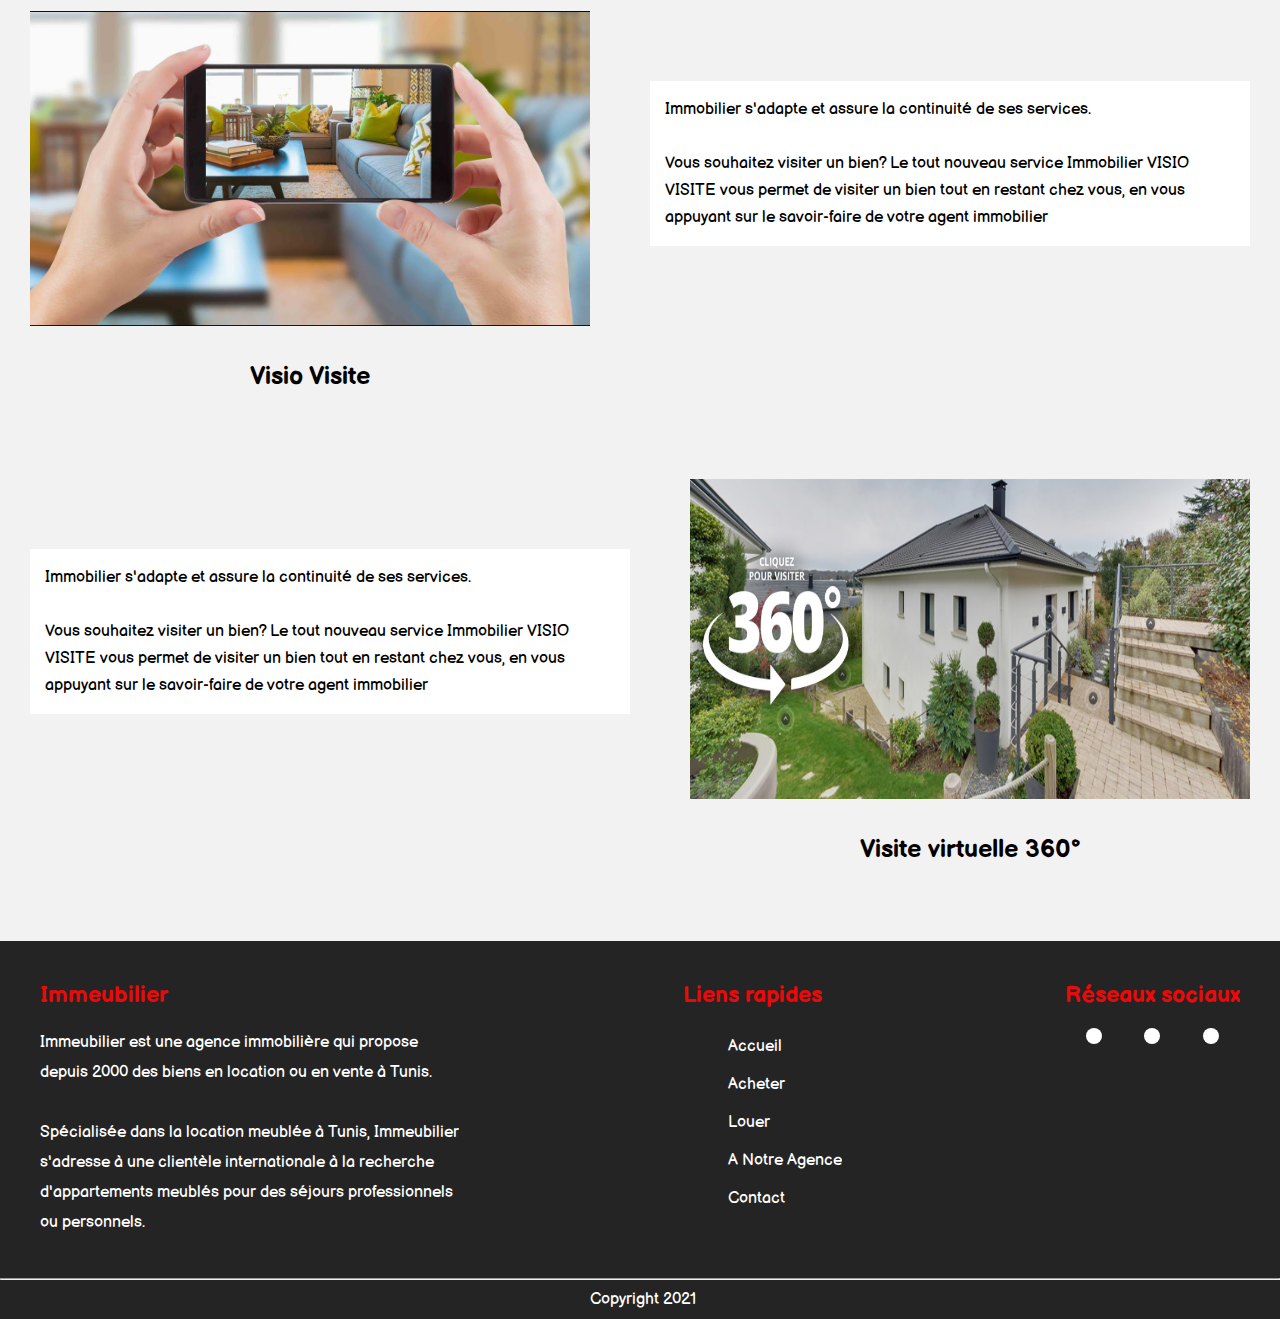
==== commit 23c039dd: "vaersion avant finale" ====
--- a/index.html
+++ b/index.html
@@ -7,6 +7,8 @@
     <title> Agence</title>
     <meta name="description" content="">
     <meta name="viewport" content="width=device-width, initial-scale=1">
+    <link rel="preconnect" href="https://fonts.gstatic.com">
+    <link href="https://fonts.googleapis.com/css2?family=Anton&display=swap" rel="stylesheet">
     <link rel="preconnect" href="https://fonts.gstatic.com">
     <link href="https://fonts.googleapis.com/css2?family=Balsamiq+Sans&display=swap" rel="stylesheet">
     <link rel="stylesheet" href="https://use.fontawesome.com/releases/v5.15.2/css/all.css" integrity="sha384-vSIIfh2YWi9wW0r9iZe7RJPrKwp6bG+s9QZMoITbCckVJqGCCRhc+ccxNcdpHuYu" crossorigin="anonymous">
@@ -20,7 +22,7 @@
         <input type="checkbox" id="nav-check">
         <div class="nav-header">
             <div class="nav-title">
-                Immeublier
+              <span class="logoo">I</span>m<span class="logoo">M</span>eublier
             </div>
         </div>
         <div class="nav-btn">
@@ -32,7 +34,7 @@
         </div>
 
         <div class="nav-links">
-            <a href="#index.html">Accueil</a>
+            <a href="index.html">Accueil</a>
             <a href="acheter.html">Acheter</a>
             <a href="louer.html">Louer</a>
             <a href="agence.html">Notre Agence</a>
@@ -43,7 +45,7 @@
     <!-- ***********section1 *********-->
     <div class="back">
         <div class="proverbe">
-            <p> Immeubilier vous souhaite la bienvenue sur mon site !</p>
+            <p>  <span class="logooo"><span class="logoo">I</span>m<span class="logoo">M</span>eublier</span> vous souhaite la bienvenue sur mon site !</p>
             <br> <br> <br>
             <form>
                 <select class="box">
@@ -70,7 +72,6 @@
     <!-- ********section2******** -->
     <div class="container">
         <h1>Articles les plus récents</h1> <br> <br> <br>
-
 
 
         <div class="container1">
@@ -108,22 +109,22 @@
         <div class="backg">
             <div class="contain1">
                 <div class="item">
-                    <i class="fas fa-tasks fa-4x icon"></i><br><br>
+                    <i class="fas fa-tasks fa-3x icon"></i><br><br>
                     <p class="titlicon">80000</p> <br> <br>
                     <p class="percent">Projets réalisés</p>
                 </div>
                 <div class="item">
-                    <i class="fas fa-thumbs-up fa-4x icon"></i><br><br>
+                    <i class="fas fa-thumbs-up fa-3x icon"></i><br><br>
                     <p class="titlicon">93%</p> <br> <br>
                     <p class="percent">Recommendation clients</p>
                 </div>
                 <div class="item">
-                    <i class="fas fa-hands-helping fa-4x icon"></i><br><br>
+                    <i class="fas fa-hands-helping fa-3x icon"></i><br><br>
                     <p class="titlicon">75%</p> <br> <br>
                     <p class="percent">Partenaire</p>
                 </div>
                 <div class="item">
-                    <i class="fas fa-building fa-4x icon"></i> <br><br>
+                    <i class="fas fa-building fa-3x icon"></i> <br><br>
                     <p class="titlicon">53%</p> <br> <br>
                     <p class="percent">Plans d'affaires</p>
                 </div>
@@ -183,8 +184,15 @@
                 <i class="insta fab fa-instagram fa-2x"></i>
             </div>
         </div>
+    
     </div>
-    <hr style="color: white;">
+    <div class="copy">
+        <hr style="color: white;"> 
+        <div class="copyrt">
+            <i class="far fa-copyright "></i> 
+            <p>Copyright 2021</p>
+        </div>
+    </div>
 
 </body>
 
--- a/style.css
+++ b/style.css
@@ -9,14 +9,22 @@
 body {
     background-color: #f3f2f2;
 }
-
+.logooo{
+    color: black;
+    font-size: 35px;
+    background-color: rgb(235, 10, 10);
+}
+.logoo{
+    color: white;
+    font-weight: bold;
+}
 .nav {
     height: 65px;
     width: 100%;
     background-color: #4d4d4da2;
     position: fixed;
     padding-top: 10px;
-    z-index: 2;
+    z-index: 4;
 }
 
 .nav>.nav-header {
@@ -25,10 +33,12 @@
 
 .nav>.nav-header>.nav-title {
     display: inline-block;
-    font-size: 22px;
-    color: #fff;
-    padding: 10px;
-}
+    font-size: 28px;
+    color: #CF3F20;
+    padding: 8px;
+    font-family: 'Anton', sans-serif;
+}
+
 
 .nav>.nav-btn {
     display: none;
@@ -127,7 +137,7 @@
 
 .proverbe>p {
     color: white;
-    font-size: 27px;
+    font-size: 30px;
     font-weight: bold;
     text-align: center;
 }
@@ -136,12 +146,12 @@
 /* *****formulaire******* */
 
 .box {
-    background-color: #0563af;
-    color: white;
+    background-color: white;
+    color: rgb(37, 36, 36);
     padding: 12px;
-    border: none;
+    border: 1px solid rgb(235, 10, 10);
     font-size: 20px;
-    box-shadow: 0 2px 15px rgba(240, 235, 235, 0.418);
+    
     -webkit-appearance: button;
     appearance: button;
     outline: none;
@@ -170,7 +180,7 @@
 
 .card {
     width: 280px;
-    height: 360px;
+    height: 280px;
     border-radius: 15px;
     padding: 1.5rem;
     background: white;
@@ -267,11 +277,11 @@
 .btn {
     background-color: white;
     color: black;
-    border: 2px solid #008CBA;
+    border: 2px solid rgb(235, 10, 10);
 }
 
 .btn:hover {
-    background-color: #008CBA;
+    background-color: rgb(235, 10, 10);
     color: white;
 }
 
@@ -293,9 +303,9 @@
 
 .icon {
     background-color: rgba(255, 255, 255, 0.644);
-    padding: 50px;
+    padding: 40px;
     border-radius: 50%;
-    color: teal;
+    color: rgb(235, 10, 10);
     font-weight: bold;
 }
 
@@ -368,7 +378,7 @@
 }
 
 .container3 h3 {
-    color: rgb(109, 109, 17);
+    color: rgb(235, 10, 10);
     font-size: 23px;
 }
 
@@ -426,14 +436,25 @@
 .quick-links li:hover a i {
     font-weight: 700;
 }
-
+.copy{
+    background-color: rgb(37, 36, 36);
+    color: white;
+}
+.copyrt{
+    display: flex;
+    justify-content: center;
+    padding: 10px;
+}
+.copyrt i{
+    margin-right: 6px;
+}
 
 /* ***********************************************************Page Acheter.html********************************************************************** */
 
 .conteneur {
     background-color: rgba(182, 155, 155, 0.63);
     padding: 30px;
-    margin: 25px;
+    margin: 0px;
 }
 
 .conteneur p {
@@ -455,7 +476,7 @@
 }
 
 .item1 {
-    border: 2px solid rgb(231, 75, 75);
+    border: 1px solid rgb(231, 75, 75);
     padding: 40px;
     background-color: #fff;
 }
@@ -464,4 +485,93 @@
     font-size: 16px;
     color: rgb(235, 10, 10);
     font-weight: bold;
-}+}
+/* **********section images*************** */
+.conteneur1{
+    display: flex;
+    justify-content: space-around;
+}
+
+.img2{
+    width: 25rem;
+    border-radius: 8px;
+}
+.textcard{
+    background-color: white;
+    height: 10rem;
+}
+
+
+/***************************Page Contact ********************************************/
+.map{
+    margin-top: 30px;
+    padding-top: auto;
+}
+
+/* ****formulaire contact*** */
+.contactForm{
+    background-color:  rgb(37, 36, 36);
+    padding: 20px;
+}
+#for{
+    color: rgb(235, 10, 10);
+    font-size: 20px;
+}
+.for {
+    margin-top: 50px;
+    transition: all 4s ease-in-out;
+}
+
+.form-control {
+    width: 600px;
+    background: transparent;
+    border: none;
+    outline: none;
+    border-bottom: 1px solid gray;
+    color: rgb(54, 53, 53);
+    font-size: 18px;
+    margin-bottom: 16px;
+}
+
+#formi {
+    height: 45px;
+}
+
+#for .submit {
+    background-color: rgb(138, 135, 135) ;
+    border-color: transparent;
+    color: rgb(235, 10, 10);
+    font-size: 20px;
+    font-weight: bold;
+    letter-spacing: 2px;
+    height: 50px;
+    margin-top: 20px;
+    border: 1px solid rgb(235, 10, 10);
+}
+
+#for .submit:hover {
+    background-color:rgb(235, 10, 10);
+    opacity: 0.5;
+    cursor: pointer;
+    color: white;
+}
+
+.forms {
+    margin-left: 30px;
+}
+/* end form */
+
+
+
+input::-webkit-input-placeholder {
+    color: rgb(138, 135, 135) !important;
+    font-size: 15px;
+}
+
+textarea::-webkit-input-placeholder {
+    color: rgb(138, 135, 135) !important;
+    font-size: 15px;
+}
+
+
+
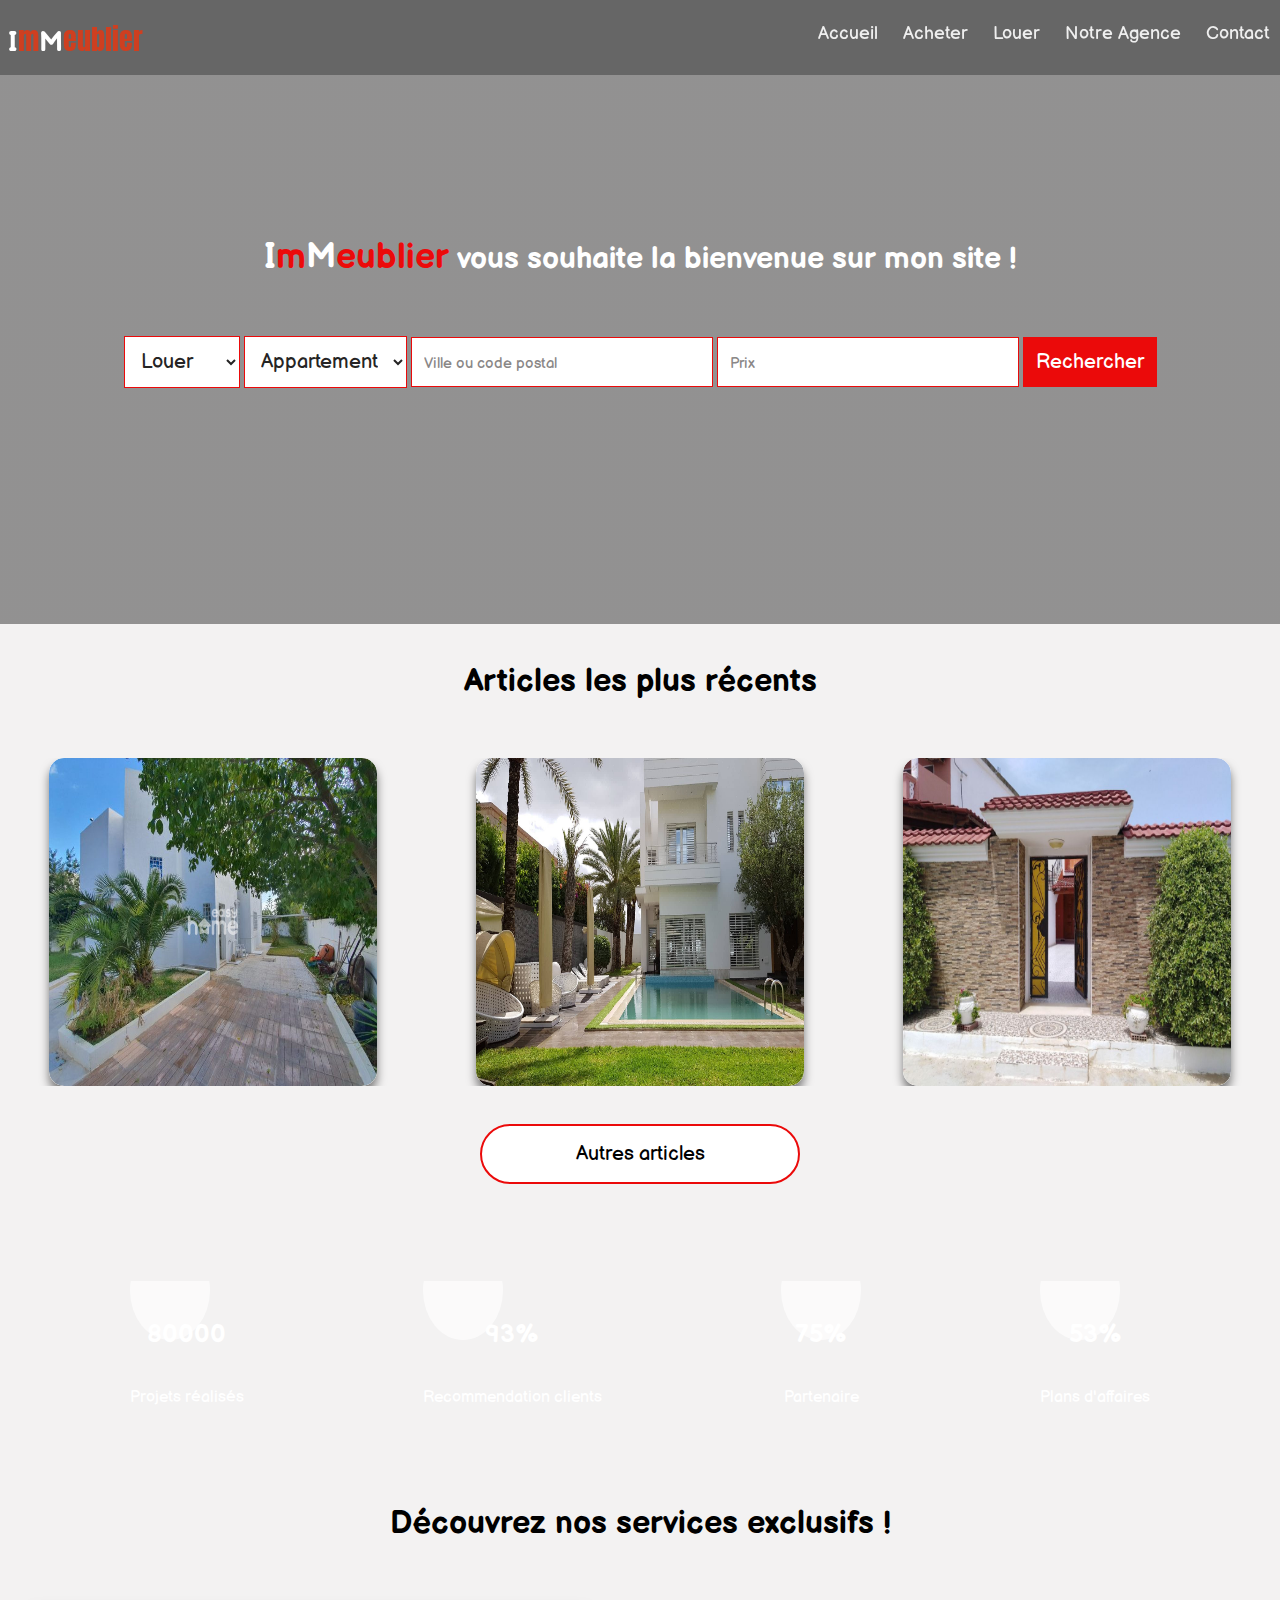
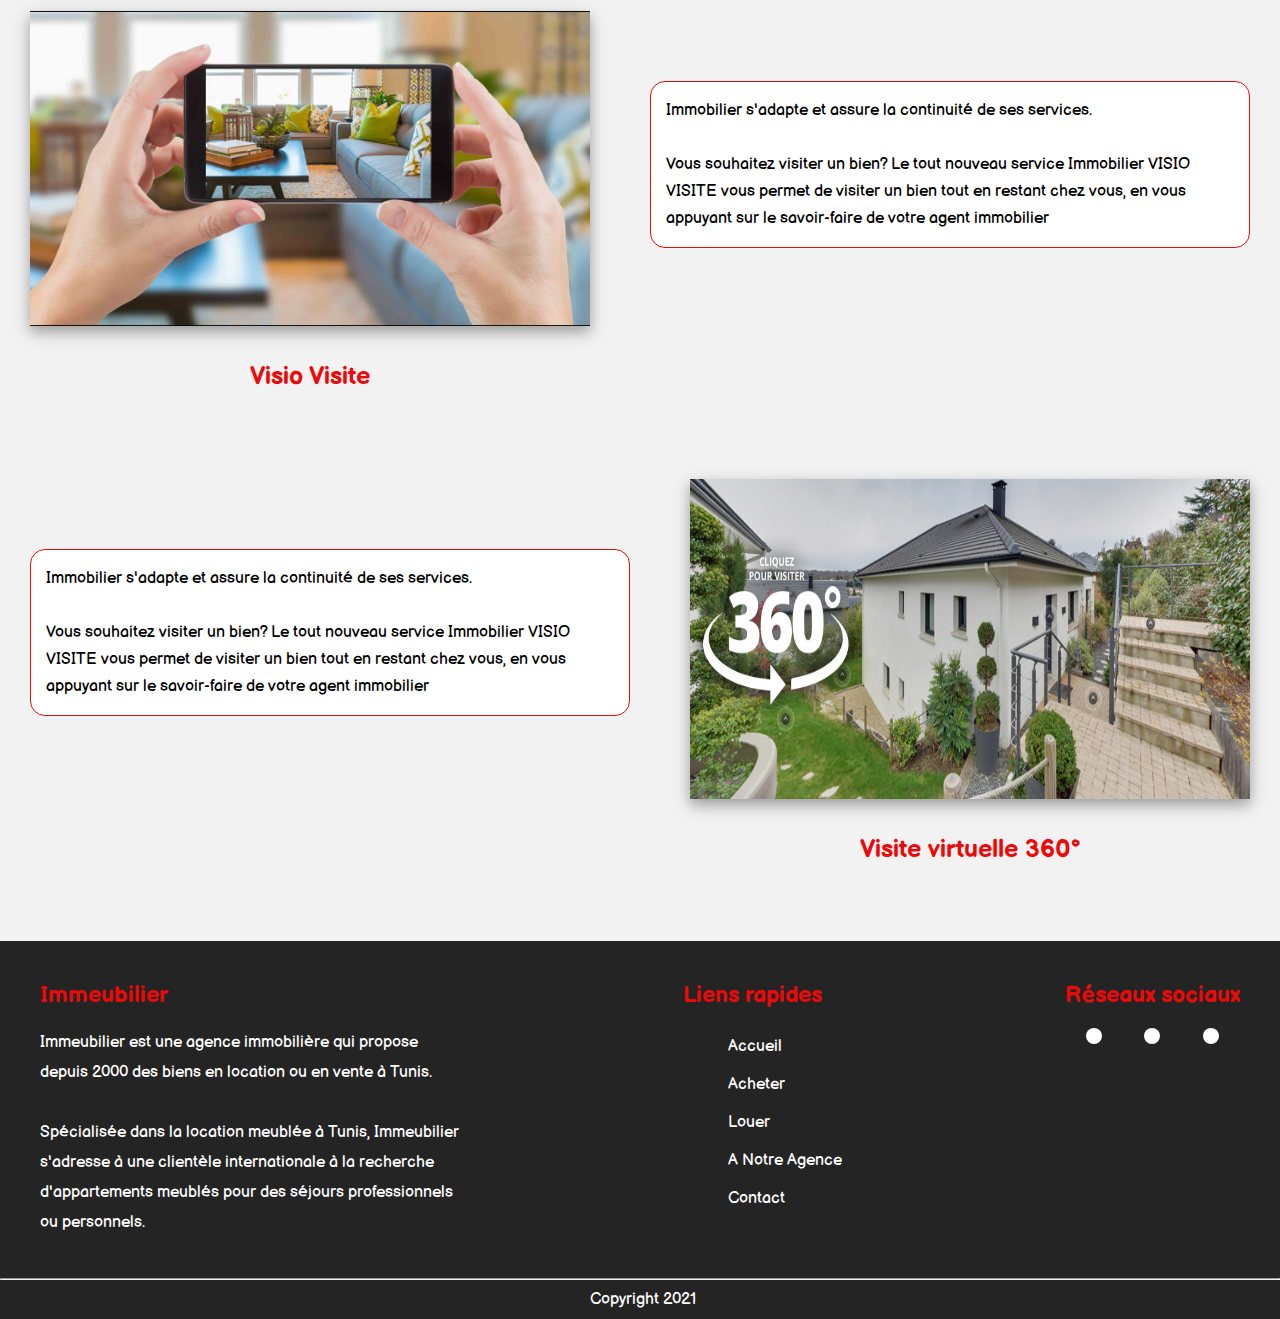
==== commit 47662e75: "final version" ====
--- a/index.html
+++ b/index.html
@@ -53,7 +53,7 @@
         <option>Acheter</option>
       </select>
                 <select class="box">
-        <option>Types</option>
+        <option disabled>Types</option>
         <option>Appartement</option>
         <option>Maison</option>
         <option>Immeuble</option>
@@ -62,7 +62,7 @@
 
                 <input class="box" type="text" placeholder="Ville ou code postal">
                 <input class="box" type="text" placeholder="Prix">
-                <button class="box">Rechercher</button>
+                <button id="bttn" class="box">Rechercher</button>
             </form>
         </div>
     </div>
--- a/style.css
+++ b/style.css
@@ -9,15 +9,17 @@
 body {
     background-color: #f3f2f2;
 }
-.logooo{
-    color: black;
+
+.logooo {
+    color: rgb(235, 10, 10);
     font-size: 35px;
-    background-color: rgb(235, 10, 10);
-}
-.logoo{
-    color: white;
-    font-weight: bold;
-}
+}
+
+.logoo {
+    color: white;
+    font-weight: bold;
+}
+
 .nav {
     height: 65px;
     width: 100%;
@@ -39,7 +41,6 @@
     font-family: 'Anton', sans-serif;
 }
 
-
 .nav>.nav-btn {
     display: none;
 }
@@ -55,11 +56,28 @@
     padding: 13px 10px 13px 10px;
     text-decoration: none;
     color: #efefef;
-}
-
-.nav>.nav-links>a:hover {
+    position: relative;
+}
+
+.nav>.nav-links>a::after {
+    content: "";
+    height: 3px;
+    width: 0;
+    background-color: rgb(235, 10, 10);
+    position: absolute;
+    bottom: 5px;
+    transition: 0.5s;
+    left:0;
+}
+
+.nav>.nav-links>a:hover::after {
+    width: 100%;
+}
+
+
+/* .nav>.nav-links>a:hover {
     background-color: rgba(0, 0, 0, 0.3);
-}
+} */
 
 .nav>#nav-check {
     display: none;
@@ -151,7 +169,6 @@
     padding: 12px;
     border: 1px solid rgb(235, 10, 10);
     font-size: 20px;
-    
     -webkit-appearance: button;
     appearance: button;
     outline: none;
@@ -159,6 +176,13 @@
 
 .box option {
     padding: 40px;
+}
+#bttn{
+    background-color: rgb(235, 10, 10);
+    color: white;
+}
+#bttn:hover{
+  opacity: 0.5;
 }
 
 button:hover {
@@ -345,17 +369,22 @@
     text-align: center;
     font-size: 25px;
     font-weight: bold;
+    color: rgb(235, 10, 10)
 }
 
 .serv1 {
     width: 35rem;
     margin: 30px;
+    box-shadow: 0 6px 10px 0 rgba(0, 0, 0, 0.2), 0 6px 20px 0 rgba(0, 0, 0, 0.19);
+
 }
 
 .serv2 {
     width: 35rem;
     margin: 30px;
     height: 20rem;
+    box-shadow: 0 6px 10px 0 rgba(0, 0, 0, 0.2), 0 6px 20px 0 rgba(0, 0, 0, 0.19);
+
 }
 
 .parag {
@@ -364,6 +393,8 @@
     line-height: 27px;
     background-color: #fff;
     padding: 15px;
+    border-radius: 15px;
+    border: 1px solid  rgb(235, 10, 10);
 }
 
 
@@ -436,18 +467,22 @@
 .quick-links li:hover a i {
     font-weight: 700;
 }
-.copy{
+
+.copy {
     background-color: rgb(37, 36, 36);
     color: white;
 }
-.copyrt{
+
+.copyrt {
     display: flex;
     justify-content: center;
     padding: 10px;
 }
-.copyrt i{
+
+.copyrt i {
     margin-right: 6px;
 }
+
 
 /* ***********************************************************Page Acheter.html********************************************************************** */
 
@@ -486,37 +521,51 @@
     color: rgb(235, 10, 10);
     font-weight: bold;
 }
+
+
 /* **********section images*************** */
-.conteneur1{
+
+.conteneur1 {
     display: flex;
     justify-content: space-around;
 }
 
-.img2{
+.img2 {
     width: 25rem;
     border-radius: 8px;
 }
-.textcard{
+
+.textcard {
     background-color: white;
     height: 10rem;
 }
 
 
 /***************************Page Contact ********************************************/
-.map{
+
+.map {
     margin-top: 30px;
     padding-top: auto;
 }
 
+
 /* ****formulaire contact*** */
-.contactForm{
-    background-color:  rgb(37, 36, 36);
+
+.contactForm {
+    background-image: linear-gradient(rgba(0, 0, 0, 0.4), rgba(0, 0, 0, 0.4)), url('./imgs/contact.jpg');
+    background-repeat: no-repeat;
+    background-size: cover;
+    background-position: center center;
+    background-attachment: fixed;
+    /* background-color: rgb(37, 36, 36); */
     padding: 20px;
 }
-#for{
+
+#for {
     color: rgb(235, 10, 10);
     font-size: 20px;
 }
+
 .for {
     margin-top: 50px;
     transition: all 4s ease-in-out;
@@ -538,7 +587,7 @@
 }
 
 #for .submit {
-    background-color: rgb(138, 135, 135) ;
+    background-color: rgb(138, 135, 135);
     border-color: transparent;
     color: rgb(235, 10, 10);
     font-size: 20px;
@@ -550,7 +599,7 @@
 }
 
 #for .submit:hover {
-    background-color:rgb(235, 10, 10);
+    background-color: rgb(235, 10, 10);
     opacity: 0.5;
     cursor: pointer;
     color: white;
@@ -559,9 +608,9 @@
 .forms {
     margin-left: 30px;
 }
+
+
 /* end form */
-
-
 
 input::-webkit-input-placeholder {
     color: rgb(138, 135, 135) !important;
@@ -573,5 +622,46 @@
     font-size: 15px;
 }
 
-
-
+/******************grid card*****************/
+.grid {
+    display: grid;
+    grid-template-columns: auto auto auto;
+    grid-column-gap: 30px;
+    justify-content: center;
+    margin-bottom: 50px;
+}
+
+.item5 img {
+    width: 380px;
+    height: 280px;
+}
+
+.grid-text {
+    background-color: #efefef91;
+    position: absolute;
+    z-index: 2;
+    top: 82.5rem;
+    padding: 10px;
+}
+.grid-text p{
+   color: rgb(34, 34, 34);
+   font-size: 18px;
+}
+.grid-text h3{
+   color: #CF3F20;
+   font-size: 25px;
+   margin-bottom: 10px;
+}
+
+.star{
+    display: none;
+    position: absolute;
+    z-index: 3;
+    top: 72.5rem; 
+    left: 22.5rem;
+    color: #CF3F20;
+}
+
+.item5:hover .star{
+display: block;
+}